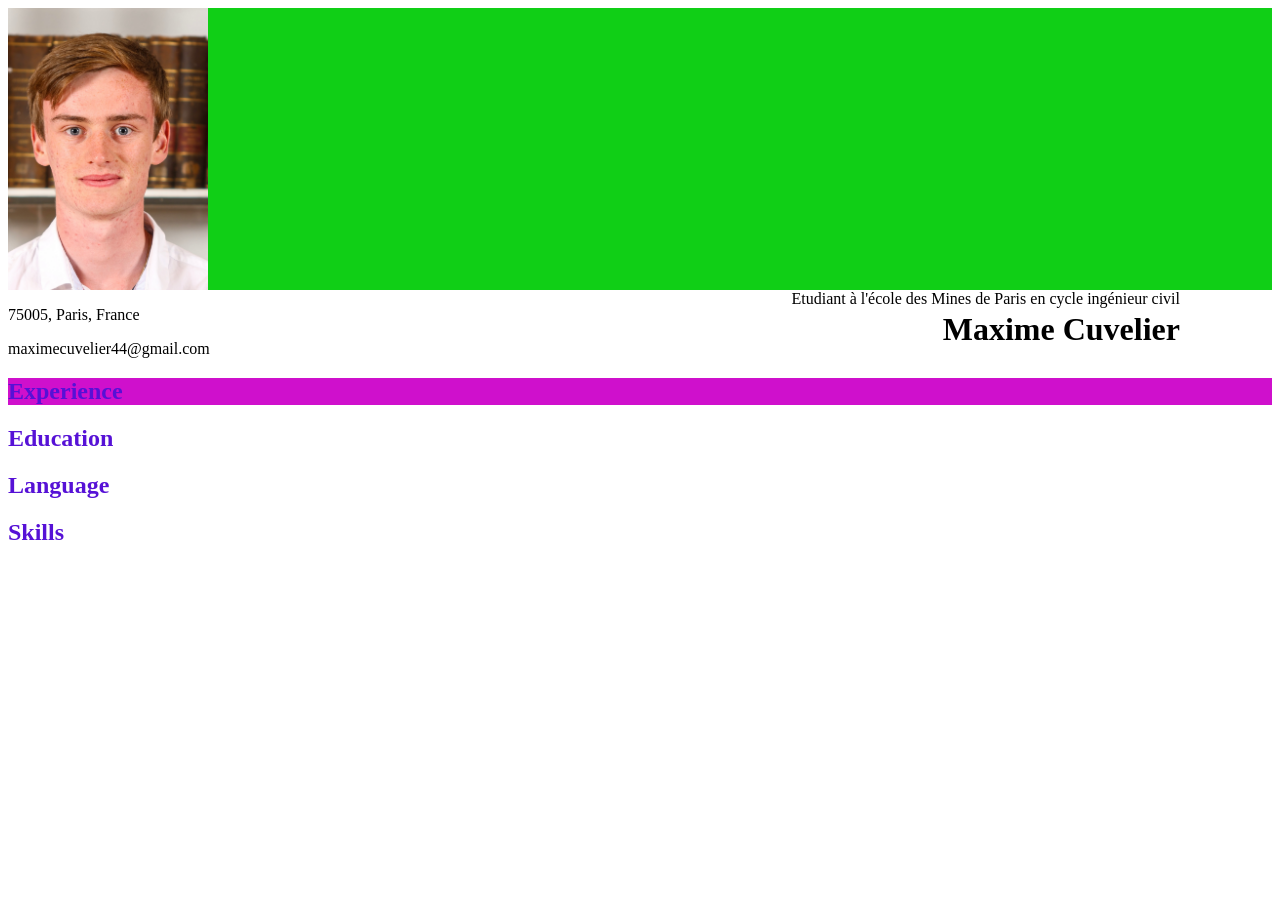
==== resume.html @ 89ae5f56 "premier commit" ====
<html>
    <head>
        <title> Mon CV </title>
        <link rel="stylesheet" href="resume.css">
        

    </head>
    <body>
        <header>
            <img id ="photo" src ="photo_cv.jpg" width="200">
            <h1 class="droite">Maxime Cuvelier</h1>
            <div class="droite">Etudiant à l'école des Mines de Paris en cycle ingénieur civil

            </div>
            </header>
            <p>75005, Paris, France</p>
            <p>maximecuvelier44@gmail.com</p>

            <section>
                <h2 class="experience"> Experience</h2>
            </section>
            <section>
                <h2> Education</h2>
            </section>
            <section>
                <h2> Language </h2>
            </section>
            <section>
                <h2> Skills </h2>
            </section>



    </body>
</html>
---- resume.css ----
#photo{
    font-size : 10px;
}



header {
    background : #10cf16;
}

h2 {
    color : #5611d6; 
}

.droite{
    right : 100px;
    position : absolute;
    }

.experience {
    font-size : 30 px;
    background-color: #cf10cc;
}
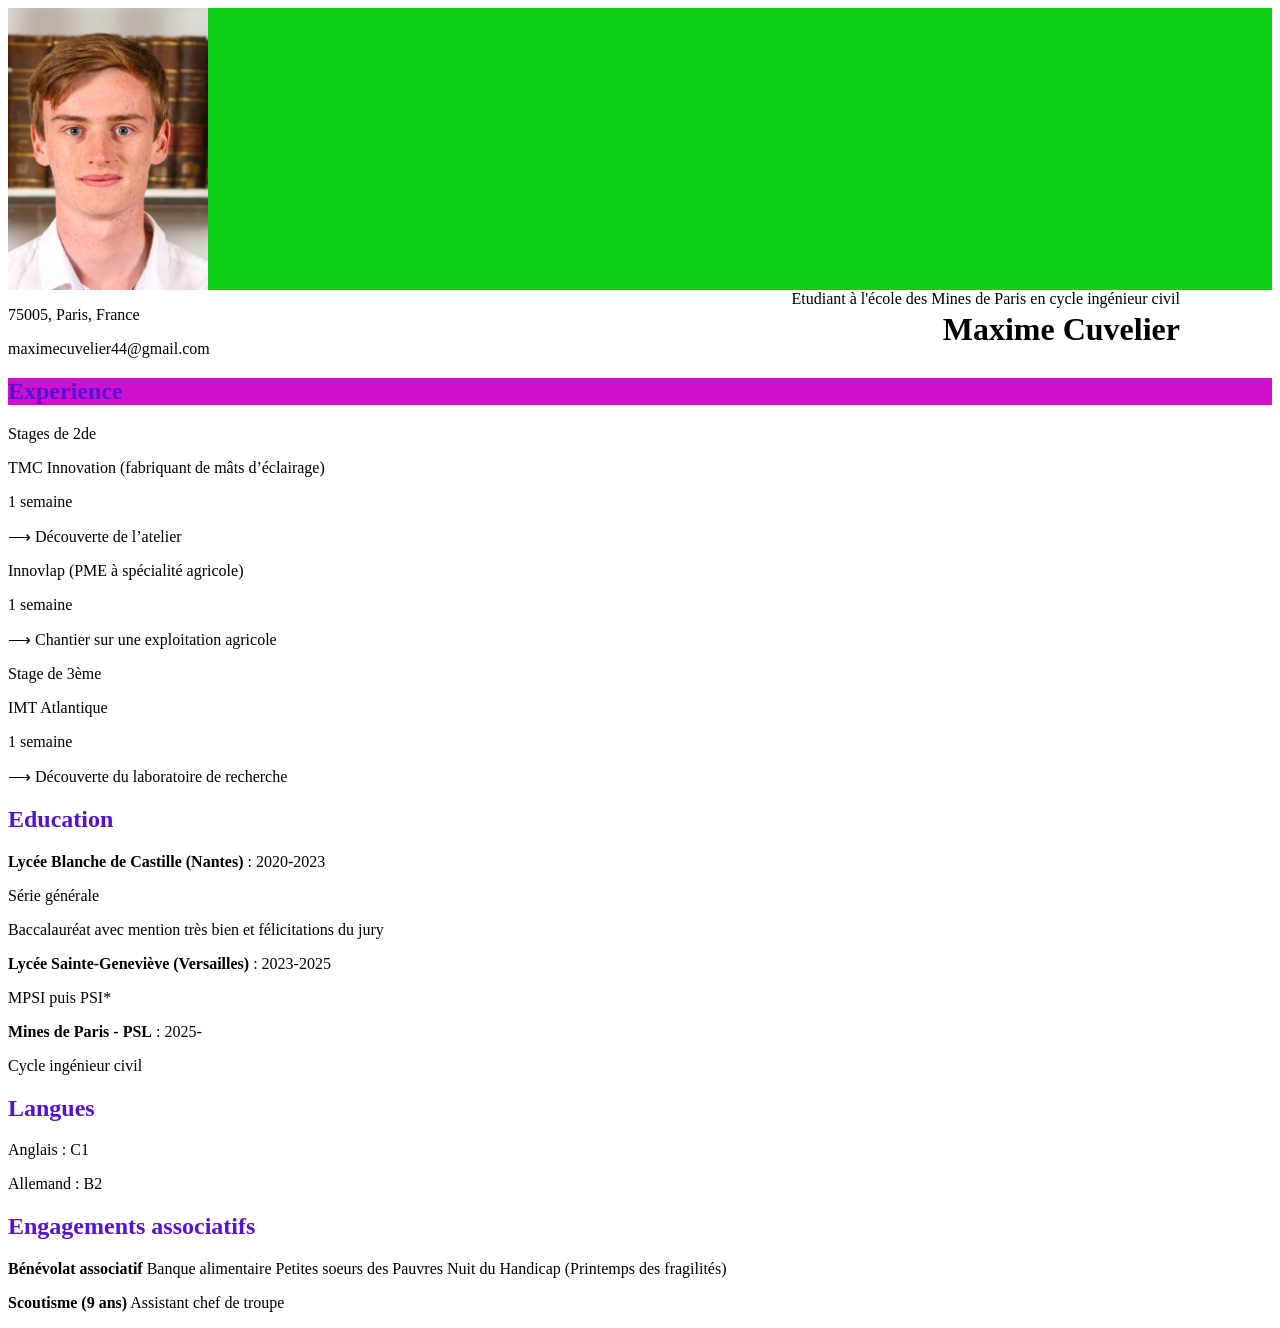
==== commit 4999ee6c: "test site" ====
--- a/resume.html
+++ b/resume.html
@@ -13,20 +13,66 @@
 
             </div>
             </header>
-            <p>75005, Paris, France</p>
-            <p>maximecuvelier44@gmail.com</p>
-
+            <section>
+                <p>75005, Paris, France</p>
+                <p>maximecuvelier44@gmail.com</p>
+            </section>
             <section>
                 <h2 class="experience"> Experience</h2>
+                <p>Stages de 2de</p>
+                        <p>TMC Innovation (fabriquant de mâts d’éclairage)</p>
+                        <p>1 semaine</p>
+                        <p>⟶ Découverte de l’atelier</p>
+                        <p>Innovlap (PME à spécialité agricole)</p>
+                        <p>1 semaine</p>
+                        <p>⟶ Chantier sur une exploitation agricole</p>
+
+                <p>Stage de 3ème</p>
+                        <p>IMT Atlantique</p>
+                            <p>1 semaine</p>
+                            <p>⟶ Découverte du laboratoire de recherche</p>
             </section>
             <section>
                 <h2> Education</h2>
+                <div>
+                    <p><strong>Lycée Blanche de Castille (Nantes)</strong> : 2020-2023 </p>
+                    <p>Série générale</p>
+                    <p>Baccalauréat avec mention très bien et félicitations du jury</p>
+                </div>
+                <div>
+                    <p><strong>Lycée Sainte-Geneviève (Versailles)</strong> : 2023-2025 </p>
+                    <p>MPSI puis PSI* </p>
+                </div>
+
+                <div>
+                    <p><strong>Mines de Paris - PSL</strong> : 2025- </p>
+                    <p>Cycle ingénieur civil </p>
+                </div>
+  
             </section>
             <section>
-                <h2> Language </h2>
+                <h2> Langues </h2>
+                <div>
+                    <p>
+                        Anglais : C1
+                    </p>
+                    <p>
+                        Allemand : B2
+                    </p>
+                </div>
             </section>
             <section>
-                <h2> Skills </h2>
+                <h2> Engagements associatifs </h2>
+                <p>
+                    <strong>Bénévolat associatif</strong>
+                        Banque alimentaire
+                        Petites soeurs des Pauvres
+                        Nuit du Handicap (Printemps des fragilités)
+                </p>
+                <p>
+                    <strong>Scoutisme (9 ans)</strong>
+                    Assistant chef de troupe
+                </p>
             </section>
 
 
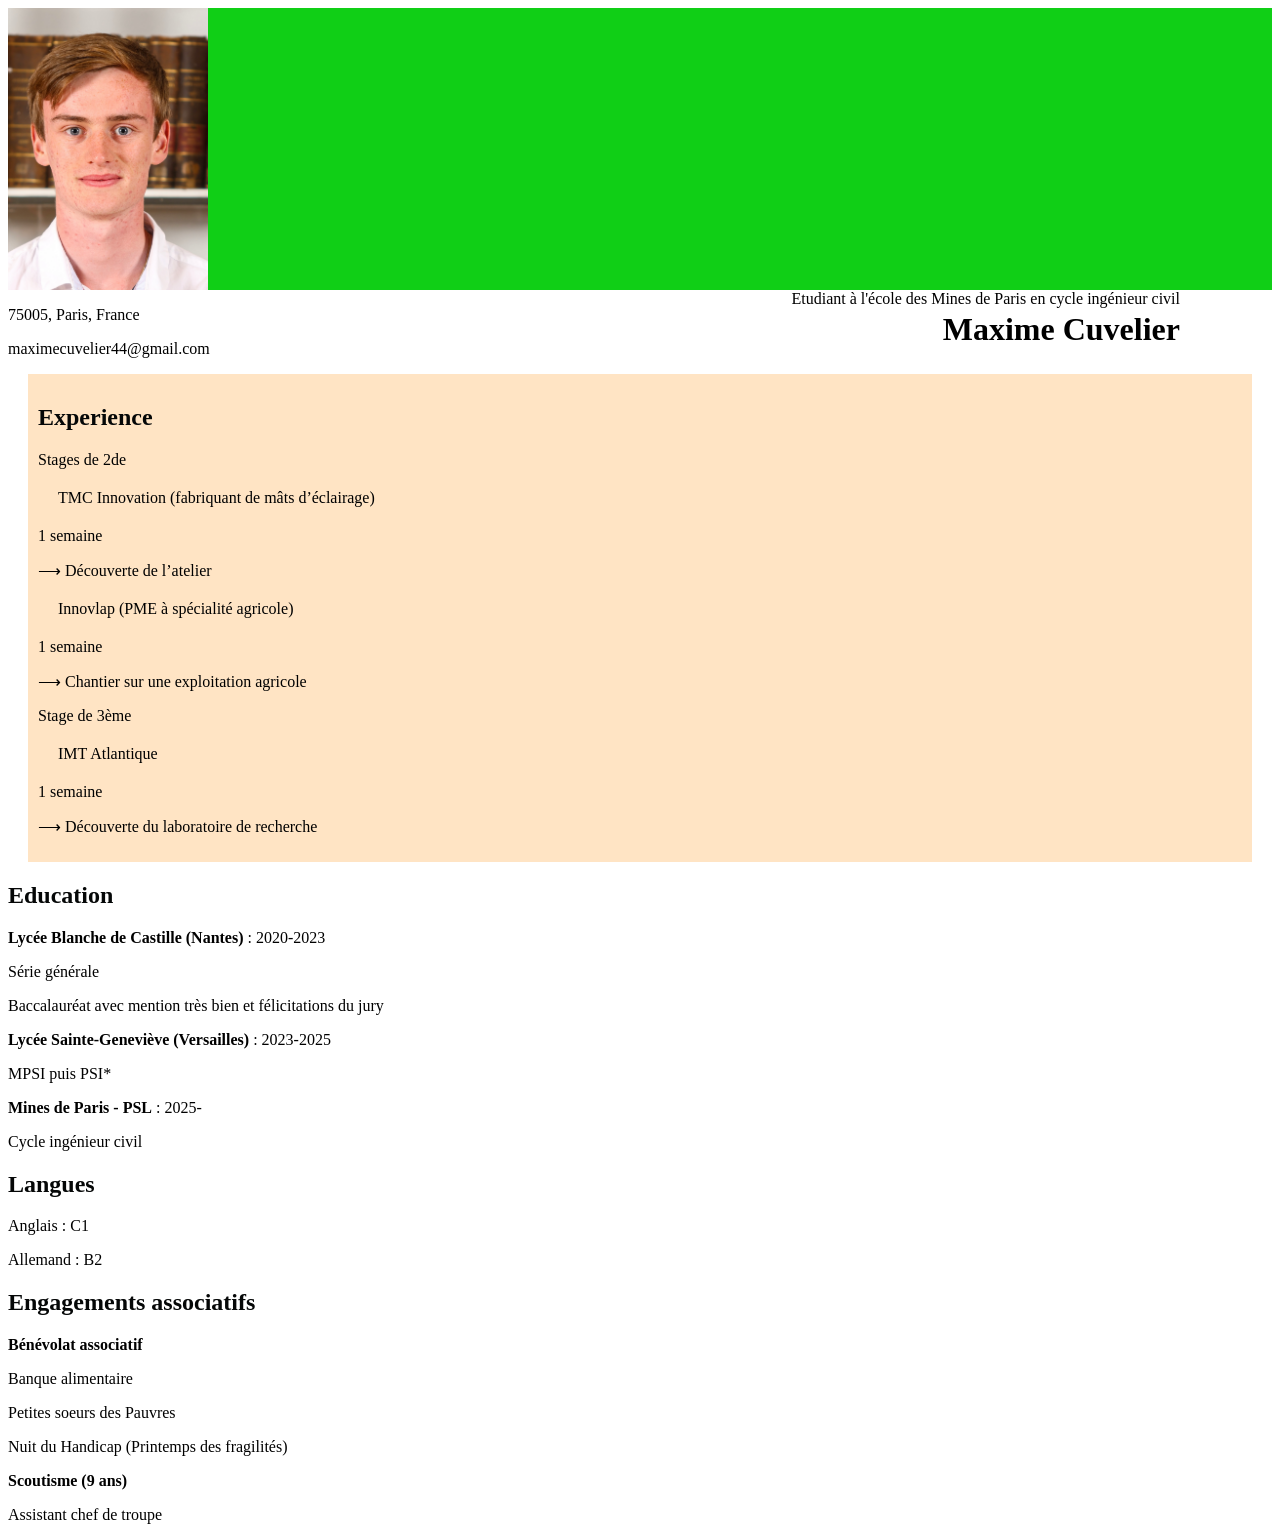
==== commit 9617b8ed: "un truc" ====
--- a/resume.html
+++ b/resume.html
@@ -6,34 +6,34 @@
 
     </head>
     <body>
-        <header>
+        <header flexbox>
             <img id ="photo" src ="photo_cv.jpg" width="200">
             <h1 class="droite">Maxime Cuvelier</h1>
             <div class="droite">Etudiant à l'école des Mines de Paris en cycle ingénieur civil
 
             </div>
-            </header>
+        </header>
             <section>
                 <p>75005, Paris, France</p>
                 <p>maximecuvelier44@gmail.com</p>
             </section>
-            <section>
-                <h2 class="experience"> Experience</h2>
+            <section id="experience">
+                <h2 class="titre-sous-partie"> Experience</h2>
                 <p>Stages de 2de</p>
-                        <p>TMC Innovation (fabriquant de mâts d’éclairage)</p>
-                        <p>1 semaine</p>
-                        <p>⟶ Découverte de l’atelier</p>
-                        <p>Innovlap (PME à spécialité agricole)</p>
-                        <p>1 semaine</p>
-                        <p>⟶ Chantier sur une exploitation agricole</p>
+                        <p class="stage">TMC Innovation (fabriquant de mâts d’éclairage)</p>
+                        <p class="texte">1 semaine</p>
+                        <p class="texte">⟶ Découverte de l’atelier</p>
+                        <p class ="stage">Innovlap (PME à spécialité agricole)</p>
+                        <p class="texte">1 semaine</p>
+                        <p class="texte">⟶ Chantier sur une exploitation agricole</p>
 
                 <p>Stage de 3ème</p>
-                        <p>IMT Atlantique</p>
-                            <p>1 semaine</p>
-                            <p>⟶ Découverte du laboratoire de recherche</p>
+                        <p class="stage">IMT Atlantique</p>
+                            <p class ="texte">1 semaine</p>
+                            <p class="texte">⟶ Découverte du laboratoire de recherche</p>
             </section>
-            <section>
-                <h2> Education</h2>
+            <section id="education">
+                <h2 class="titre-sous-partie"> Education</h2>
                 <div>
                     <p><strong>Lycée Blanche de Castille (Nantes)</strong> : 2020-2023 </p>
                     <p>Série générale</p>
@@ -50,8 +50,8 @@
                 </div>
   
             </section>
-            <section>
-                <h2> Langues </h2>
+            <section id="langue">
+                <h2 class = "titre-sous-partie"> Langues </h2>
                 <div>
                     <p>
                         Anglais : C1
@@ -61,18 +61,14 @@
                     </p>
                 </div>
             </section>
-            <section>
-                <h2> Engagements associatifs </h2>
-                <p>
-                    <strong>Bénévolat associatif</strong>
-                        Banque alimentaire
-                        Petites soeurs des Pauvres
-                        Nuit du Handicap (Printemps des fragilités)
-                </p>
-                <p>
-                    <strong>Scoutisme (9 ans)</strong>
-                    Assistant chef de troupe
-                </p>
+            <section id="engagement">
+                <h2 class ="titre-sous-partie"> Engagements associatifs </h2>
+                <p><strong>Bénévolat associatif</strong></p>
+                        <p>Banque alimentaire</p>
+                        <p>Petites soeurs des Pauvres</p>
+                        <p>Nuit du Handicap (Printemps des fragilités)</p>
+                <p><strong>Scoutisme (9 ans)</strong></p>
+                    <p>Assistant chef de troupe</p>
             </section>
 
 
--- a/resume.css
+++ b/resume.css
@@ -17,7 +17,21 @@
     position : absolute;
     }
 
-.experience {
-    font-size : 30 px;
-    background-color: #cf10cc;
+.titre-sous-partie {
+    font-size : 40 px;
+    color : rgb(5, 7, 7)
+}
+
+#experience{
+    background-color: bisque;
+    padding : 10px;
+    margin : 10px 20px;
+    
+}
+
+.texte{
+    margin : 0 0 0 40 px;
+}
+.stage{
+    margin : 20px;
 }
